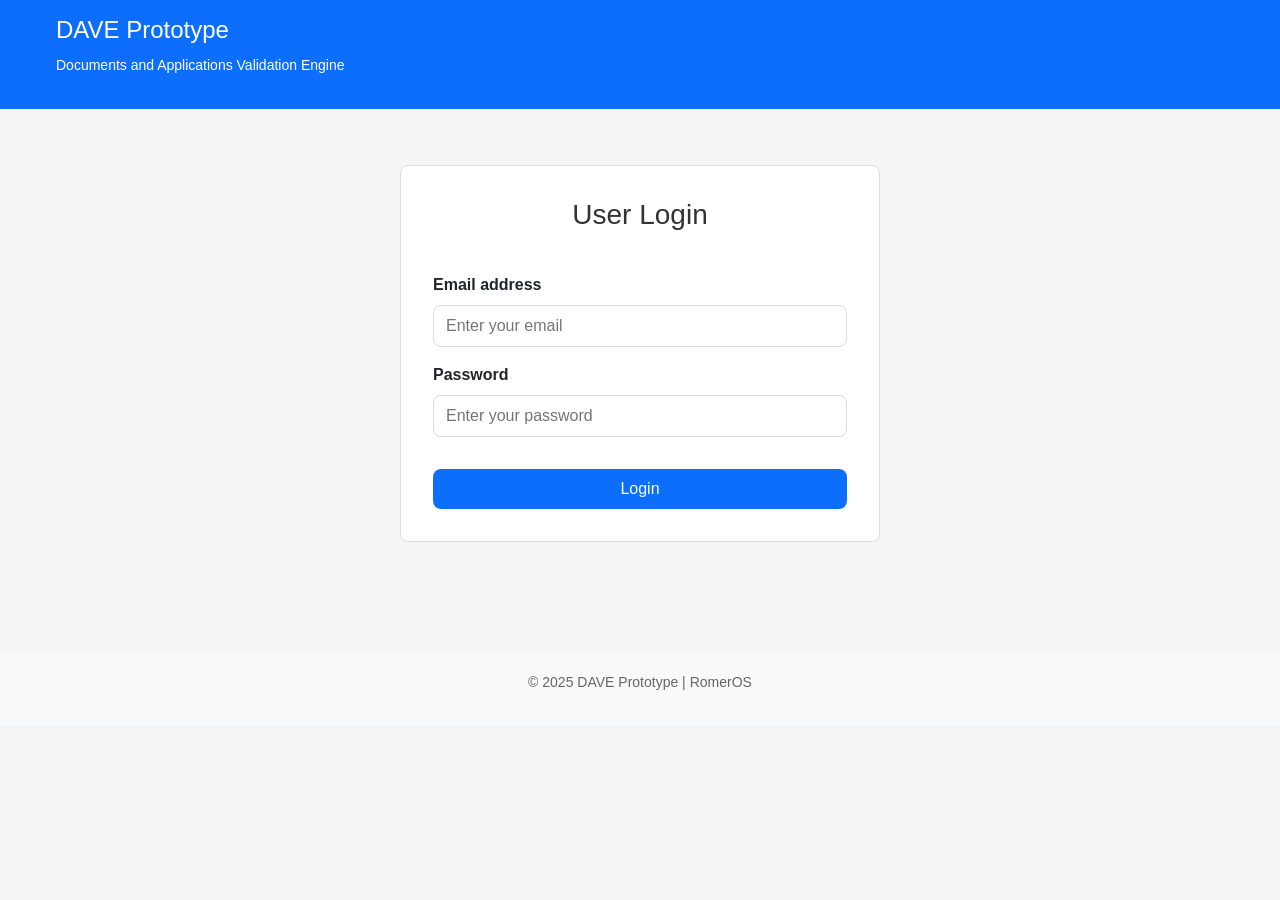
==== DAVE_Code/frontend/login.html @ 1486a299 "Prototype to Development" ====
<!DOCTYPE html>
<html lang="en">
<head>
    <meta charset="UTF-8">
    <meta name="viewport" content="width=device-width, initial-scale=1.0">
    <title>DAVE Prototype - Login</title>
    <link href="https://cdn.jsdelivr.net/npm/bootstrap@5.3.0/dist/css/bootstrap.min.css" rel="stylesheet">
    <link rel="stylesheet" href="styles.css">
</head>
<body>

    <header class="page-header">
        <div class="main-container">
            <div class="header-top">
                <div class="title-section">
                    <h1 class="main-title">DAVE Prototype</h1>
                    <p class="subtitle"><small>Documents and Applications Validation Engine</small></p>
                </div>
            </div>
        </div>
    </header>

    <div class="main-container main-content">
        
        <div class="section">
            <div class="full-width">
                <div class="login-container">
                    <form class="login-form" id="login-form">
                        <h3 class="form-title">User Login</h3>
                        
                        <div class="form-group">
                            <label for="email" class="input-label">Email address</label>
                            <input type="email" class="form-input" id="email" placeholder="Enter your email" required>
                        </div>
                        
                        <div class="form-group">
                            <label for="password" class="input-label">Password</label>
                            <input type="password" class="form-input" id="password" placeholder="Enter your password" required>    
                        </div>
                        
                        <button type="submit" class="primary-button login-button">Login</button>
                        
                        <div id="login-message" class="login-message" style="display: none;"></div>
                    </form>
                </div>
            </div>
        </div>

    </div>

    <footer class="page-footer">
        <div class="main-container">
            <p class="footer-text">
                <small>&copy; 2025 DAVE Prototype | RomerOS </small>
            </p>
        </div>
    </footer>

    <script src="https://cdn.jsdelivr.net/npm/bootstrap@5.3.0/dist/js/bootstrap.bundle.min.js"></script>
    <script src="login.js"></script>
</body>
</html>
---- DAVE_Code/frontend/styles.css ----
body {
    font-family: Arial, sans-serif;
    background-color: #f5f5f5;
    margin: 0;
    padding: 0;
    min-height: 100vh;
}

.page-header {
    background-color: #0d6efd;
    color: white;
    padding-top: 1em;
    padding-bottom: 1em;
}

.main-container {
    max-width: 75em;
    margin-left: auto;
    margin-right: auto;
    padding-left: 1em;
    padding-right: 1em;
}

.header-top {
    display: flex;
    justify-content: space-between;
    align-items: center;
}

.title-section {
    flex: 1;
}

.main-title {
    font-size: 1.5rem;
    margin: 0;
}

.subtitle {
    margin-top: 0.5em;
}

.user-info {
    text-align: right;
}

.main-content {
    padding-top: 2em;
    padding-bottom: 2em;
}

.section {
    margin-bottom: 2em;
}

.full-width {
    width: 100%;
}

.centered {
    text-align: center;
}

#status-section {
    background: white;
    padding: 1em;
    border: 1px solid #ddd;
    border-radius: 0.5em;
}

#status-badge {
    font-size: 1.2rem;
    padding-top: 0.5em;
    padding-bottom: 0.5em;
    padding-left: 1em;
    padding-right: 1em;
    display: inline-block;
    border-radius: 0.25em;
}

.status-warning {
    background-color: #ffc107;
    color: black;
}

.info-card {
    background: white;
    border: 1px solid #ddd;
    border-radius: 0.5em;
    margin-bottom: 1em;
}

.card-title {
    background-color: #f8f9fa;
    padding: 1em;
    border-bottom: 1px solid #ddd;
}

.card-title h5 {
    font-size: 1.1rem;
}

.card-content {
    padding: 1em;
}

.two-columns {
    display: flex;
    gap: 1em;
}

.column {
    flex: 1;
}

.info-table {
    width: 100%;
    border-collapse: collapse;
}

.info-table td {
    padding-top: 0.5em;
    padding-bottom: 0.5em;
    padding-left: 1em;
    padding-right: 1em;
}

.label {
    font-weight: bold;
    color: #666;
    width: 9em;
}

.info-message {
    background-color: #d1ecf1;
    border: 1px solid #bee5eb;
    padding: 1em;
    border-radius: 0.5em;
    margin-bottom: 1em;
}

.form-group {
    margin-bottom: 1em;
}

.input-label {
    display: block;
    margin-bottom: 0.5em;
    font-weight: bold;
}

.file-input {
    display: block;
    width: 100%;
    padding: 0.5em;
    border: 1px solid #ddd;
    border-radius: 0.5em;
    cursor: pointer;
}

.help-text {
    display: block;
    margin-top: 0.5em;
    color: #666;
}

.primary-button {
    background-color: #0d6efd;
    color: white;
    border: none;
    padding-top: 0.5em;
    padding-bottom: 0.5em;
    padding-left: 1.5em;
    padding-right: 1.5em;
    border-radius: 0.5em;
    cursor: pointer;
    font-size: 1rem;
}

.primary-button:disabled {
    background-color: #ccc;
    cursor: not-allowed;
}

.status-message {
    margin-top: 1em;
}

.message-box {
    padding: 1em;
    border: 1px solid #ddd;
    border-radius: 0.5em;
    background-color: #f8f9fa;
}

.success-alert {
    background-color: #d4edda;
    border-color: #c3e6cb;
    color: #155724;
}

.error-alert {
    background-color: #f8d7da;
    border-color: #f5c6cb;
    color: #721c24;
}

.info-alert {
    background-color: #d1ecf1;
    border-color: #bee5eb;
    color: #0c5460;
}

.default-alert {
    background-color: #e2e3e5;
    border-color: #d6d8db;
    color: #383d41;
}

.text-area {
    width: 100%;
    padding: 0.5em;
    border: 1px solid #ddd;
    border-radius: 0.5em;
    font-family: monospace;
    resize: vertical;
}

.text-info {
    margin-top: 0.5em;
}

.small-text {
    color: #666;
    font-size: 0.9rem;
}

.info-group {
    margin-bottom: 1em;
}

.info-group h6 {
    margin-bottom: 0.5em;
}

.large-text {
    font-size: 1.2rem;
    margin-top: 0.5em;
    margin-bottom: 0.5em;
}

.status-badge {
    display: inline-block;
    padding-top: 0.5em;
    padding-bottom: 0.5em;
    padding-left: 1em;
    padding-right: 1em;
    border-radius: 0.25em;
    background-color: #6c757d;
    color: white;
}

.badge-valid {
    background-color: #28a745;
}

.badge-expired {
    background-color: #dc3545;
}

.badge-pending {
    background-color: #6c757d;
}

.normal-text {
    font-size: 1rem;
}

.valid-text {
    color: #28a745;
}

.expired-text {
    color: #dc3545;
}

.page-footer {
    background-color: #f8f9fa;
    text-align: center;
    padding-top: 1em;
    padding-bottom: 1em;
    margin-top: 3em;
}

.footer-text {
    color: #666;
}

.login-container {
    max-width: 30em;
    margin-left: auto;
    margin-right: auto;
    margin-top: 1.5em;
}

.login-form {
    background: white;
    padding-top: 2em;
    padding-bottom: 2em;
    padding-left: 2em;
    padding-right: 2em;
    border: 1px solid #ddd;
    border-radius: 0.5em;
}

.form-title {
    text-align: center;
    margin-bottom: 1.5em;
    color: #333;
}

.form-input {
    display: block;
    width: 100%;
    padding-top: 0.5em;
    padding-bottom: 0.5em;
    padding-left: 0.75em;
    padding-right: 0.75em;
    border: 1px solid #ddd;
    border-radius: 0.5em;
    font-size: 1rem;
}

.form-input:focus {
    outline: none;
    border-color: #0d6efd;
}

.login-button {
    width: 100%;
    margin-top: 1em;
}

.login-message {
    margin-top: 1em;
    padding-top: 0.75em;
    padding-bottom: 0.75em;
    padding-left: 1em;
    padding-right: 1em;
    border-radius: 0.5em;
    text-align: center;
}


.user-link {
    color: white;
    text-decoration: underline;
    cursor: pointer;
}

.user-link:hover {
    color: #e0e0e0;
}


@media (max-width: 48em) {
    .two-columns {
        flex-direction: column;
    }
    
    .header-top {
        flex-direction: column;
        text-align: center;
    }
    
    .user-info {
        text-align: center;
        margin-top: 0.5em;
    }
}
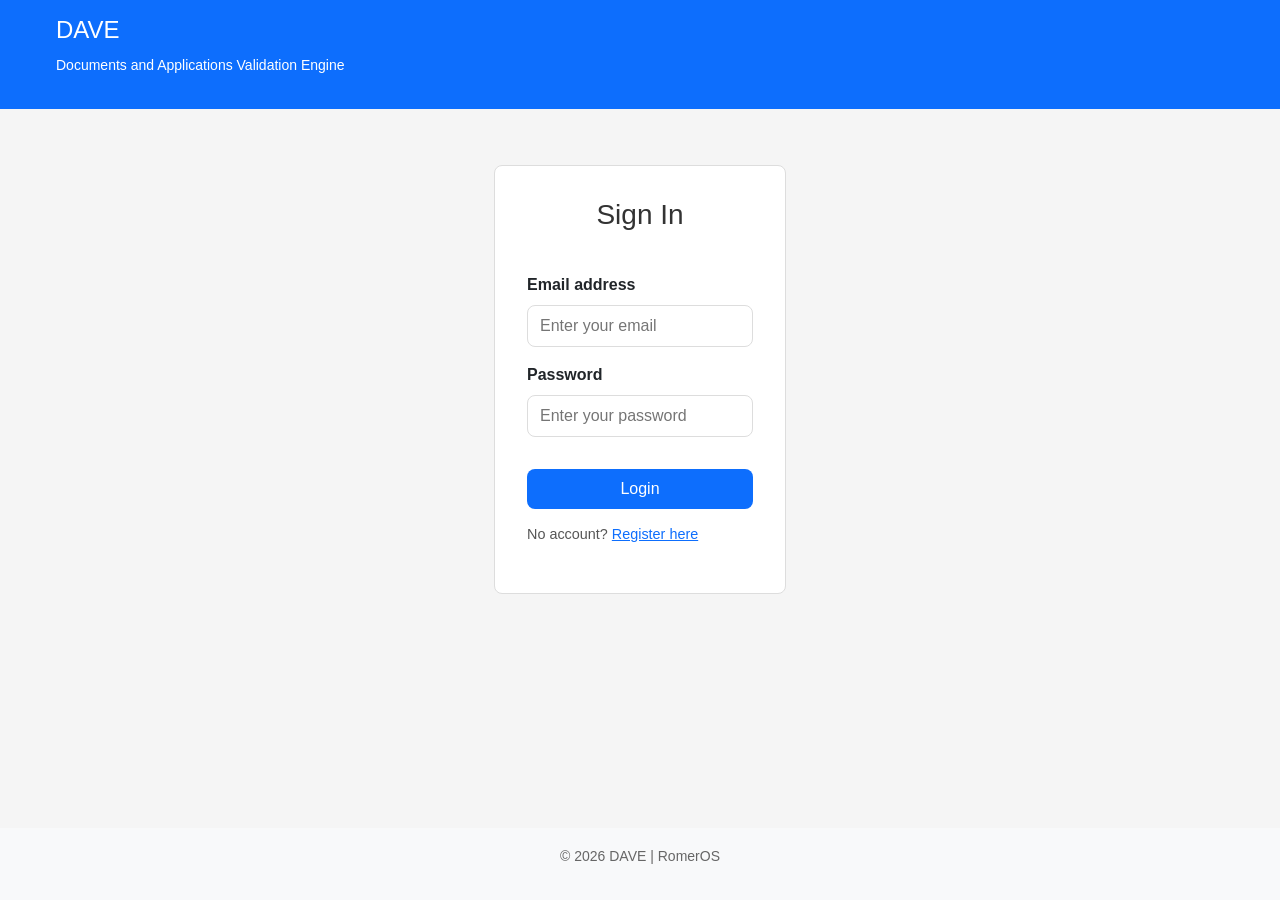
==== commit 0768fd55: "FYP" ====
--- a/DAVE_Code/frontend/login.html
+++ b/DAVE_Code/frontend/login.html
@@ -3,7 +3,7 @@
 <head>
     <meta charset="UTF-8">
     <meta name="viewport" content="width=device-width, initial-scale=1.0">
-    <title>DAVE Prototype - Login</title>
+    <title>DAVE - Login</title>
     <link href="https://cdn.jsdelivr.net/npm/bootstrap@5.3.0/dist/css/bootstrap.min.css" rel="stylesheet">
     <link rel="stylesheet" href="styles.css">
 </head>
@@ -13,7 +13,7 @@
         <div class="main-container">
             <div class="header-top">
                 <div class="title-section">
-                    <h1 class="main-title">DAVE Prototype</h1>
+                    <h1 class="main-title">DAVE</h1>
                     <p class="subtitle"><small>Documents and Applications Validation Engine</small></p>
                 </div>
             </div>
@@ -25,23 +25,63 @@
         <div class="section">
             <div class="full-width">
                 <div class="login-container">
-                    <form class="login-form" id="login-form">
-                        <h3 class="form-title">User Login</h3>
-                        
-                        <div class="form-group">
-                            <label for="email" class="input-label">Email address</label>
-                            <input type="email" class="form-input" id="email" placeholder="Enter your email" required>
-                        </div>
-                        
-                        <div class="form-group">
-                            <label for="password" class="input-label">Password</label>
-                            <input type="password" class="form-input" id="password" placeholder="Enter your password" required>    
-                        </div>
-                        
-                        <button type="submit" class="primary-button login-button">Login</button>
-                        
-                        <div id="login-message" class="login-message" style="display: none;"></div>
-                    </form>
+
+                    <!-- LOGIN -->
+                    <div id="login-section">
+                        <form class="login-form" id="login-form">
+                            <h3 class="form-title">Sign In</h3>
+
+                            <div class="form-group">
+                                <label for="email" class="input-label">Email address</label>
+                                <input type="email" class="form-input" id="email" placeholder="Enter your email" required>
+                            </div>
+
+                            <div class="form-group">
+                                <label for="password" class="input-label">Password</label>
+                                <input type="password" class="form-input" id="password" placeholder="Enter your password" required>
+                            </div>
+
+                            <button type="submit" class="primary-button login-button">Login</button>
+
+                            <div id="login-message" class="login-message" style="display:none"></div>
+
+                            <p style="margin-top:1em;font-size:0.9rem;color:#555">
+                                No account? <a href="#" onclick="showSection('register');return false;">Register here</a>
+                            </p>
+                        </form>
+                    </div>
+
+                    <!-- REGISTER -->
+                    <div id="register-section" style="display:none">
+                        <form class="login-form" id="register-form">
+                            <h3 class="form-title">Create Account</h3>
+
+                            <div class="form-group">
+                                <label for="reg-name" class="input-label">Full Name</label>
+                                <input type="text" class="form-input" id="reg-name" placeholder="Your full name" required minlength="2">
+                            </div>
+
+                            <div class="form-group">
+                                <label for="reg-email" class="input-label">Email address</label>
+                                <input type="email" class="form-input" id="reg-email" placeholder="Enter your email" required>
+                            </div>
+
+                            <div class="form-group">
+                                <label for="reg-password" class="input-label">Password</label>
+                                <input type="password" class="form-input" id="reg-password" placeholder="Min 8 chars, uppercase, lowercase, digit" required minlength="8">
+                                <small class="help-text">Must contain at least one uppercase letter, lowercase letter, and digit.</small>
+                            </div>
+
+                            <button type="submit" class="primary-button login-button">Create Account</button>
+
+                            <div id="register-message" class="login-message" style="display:none"></div>
+
+                            <p style="margin-top:1em;font-size:0.9rem;color:#555">
+                                Already have an account? <a href="#" onclick="showSection('login');return false;">Sign in</a>
+                            </p>
+                        </form>
+                    </div>
+
                 </div>
             </div>
         </div>
@@ -51,12 +91,13 @@
     <footer class="page-footer">
         <div class="main-container">
             <p class="footer-text">
-                <small>&copy; 2025 DAVE Prototype | RomerOS </small>
+                <small>&copy; 2026 DAVE | RomerOS</small>
             </p>
         </div>
     </footer>
 
     <script src="https://cdn.jsdelivr.net/npm/bootstrap@5.3.0/dist/js/bootstrap.bundle.min.js"></script>
-    <script src="login.js"></script>
+    <script src="api.js?v=20260427"></script>
+    <script src="login.js?v=20260427"></script>
 </body>
 </html>
--- a/DAVE_Code/frontend/styles.css
+++ b/DAVE_Code/frontend/styles.css
@@ -4,6 +4,8 @@
     margin: 0;
     padding: 0;
     min-height: 100vh;
+    display: flex;
+    flex-direction: column;
 }
 
 .page-header {
@@ -289,7 +291,7 @@
     text-align: center;
     padding-top: 1em;
     padding-bottom: 1em;
-    margin-top: 3em;
+    margin-top: auto;
 }
 
 .footer-text {
@@ -378,3 +380,494 @@
         margin-top: 0.5em;
     }
 }
+
+.secondary-button {
+    background-color: #6c757d;
+    color: white;
+    border: none;
+    padding: 0.5em 1.5em;
+    border-radius: 0.5em;
+    cursor: pointer;
+    font-size: 1rem;
+}
+
+.secondary-button:hover {
+    background-color: #5a6268;
+}
+
+.danger-button {
+    background-color: #dc3545;
+    color: white;
+    border: none;
+    padding: 0.5em 1.5em;
+    border-radius: 0.5em;
+    cursor: pointer;
+    font-size: 1rem;
+}
+
+.danger-button:hover {
+    background-color: #c82333;
+}
+
+.success-button {
+    background-color: #198754;
+    color: white;
+    border: none;
+    padding: 0.5em 1.5em;
+    border-radius: 0.5em;
+    cursor: pointer;
+    font-size: 1rem;
+}
+
+.success-button:hover {
+    background-color: #157347;
+}
+
+.status-chip {
+    display: inline-block;
+    padding: 0.2em 0.6em;
+    border-radius: 0.3em;
+    color: white;
+    font-size: 0.82rem;
+    font-weight: bold;
+    white-space: nowrap;
+}
+
+.data-table {
+    width: 100%;
+    border-collapse: collapse;
+}
+
+.data-table th,
+.data-table td {
+    padding: 0.75em 1em;
+    border-bottom: 1px solid #dee2e6;
+    text-align: left;
+    vertical-align: middle;
+}
+
+.data-table thead th {
+    background-color: #f8f9fa;
+    font-weight: bold;
+    font-size: 0.9rem;
+    text-transform: uppercase;
+    letter-spacing: 0.03em;
+    color: #555;
+}
+
+.data-table tbody tr:hover {
+    background-color: #f8f9fa;
+}
+
+.modal-overlay {
+    position: fixed;
+    inset: 0;
+    background: rgba(0, 0, 0, 0.5);
+    display: flex;
+    align-items: center;
+    justify-content: center;
+    z-index: 1000;
+    padding: 1em;
+}
+
+.modal-box {
+    background: white;
+    border-radius: 0.5em;
+    width: 100%;
+    max-width: 34em;
+    box-shadow: 0 6px 24px rgba(0, 0, 0, 0.2);
+}
+
+.modal-header {
+    display: flex;
+    justify-content: space-between;
+    align-items: center;
+    padding: 1em 1.25em;
+    border-bottom: 1px solid #dee2e6;
+}
+
+.modal-header h5 {
+    margin: 0;
+    font-size: 1.1rem;
+}
+
+.modal-body {
+    padding: 1.25em;
+}
+
+.modal-footer {
+    display: flex;
+    justify-content: flex-end;
+    gap: 0.5em;
+    padding: 1em 1.25em;
+    border-top: 1px solid #dee2e6;
+}
+
+.modal-close {
+    background: none;
+    border: none;
+    font-size: 1.4rem;
+    line-height: 1;
+    cursor: pointer;
+    color: #666;
+    padding: 0;
+}
+
+.modal-close:hover {
+    color: #333;
+}
+
+.notif-badge {
+    display: inline-block;
+    background: #dc3545;
+    color: white;
+    border-radius: 50%;
+    font-size: 0.68rem;
+    font-weight: bold;
+    padding: 0 0.38em;
+    min-width: 1.2em;
+    text-align: center;
+    vertical-align: top;
+    line-height: 1.4;
+}
+
+.notif-item {
+    padding: 0.75em 1em;
+    border-bottom: 1px solid #eee;
+    cursor: pointer;
+    transition: background 0.1s;
+}
+
+.notif-item:last-child {
+    border-bottom: none;
+}
+
+.notif-item:hover {
+    background: #f8f9fa;
+}
+
+.notif-unread {
+    background: #e8f0fe;
+    border-left: 3px solid #0d6efd;
+}
+
+.notif-title {
+    font-weight: bold;
+    font-size: 0.9rem;
+    margin-bottom: 0.15em;
+}
+
+.notif-msg {
+    color: #555;
+    font-size: 0.85rem;
+}
+
+.notif-time {
+    color: #999;
+    font-size: 0.78rem;
+    margin-top: 0.25em;
+}
+
+.header-icon-link {
+    color: white;
+    text-decoration: none;
+    margin-left: 1em;
+    font-size: 1.1rem;
+}
+
+.header-icon-link:hover {
+    color: #d0e4ff;
+}
+
+.header-text-link {
+    color: white;
+    text-decoration: none;
+    margin-left: 1em;
+    font-size: 0.9rem;
+}
+
+.header-text-link:hover {
+    text-decoration: underline;
+    color: #d0e4ff;
+}
+
+.doc-item {
+    display: flex;
+    align-items: center;
+    gap: 1em;
+    padding: 0.75em 0;
+    border-bottom: 1px solid #eee;
+}
+
+.doc-item:last-child {
+    border-bottom: none;
+}
+
+.doc-thumb {
+    flex-shrink: 0;
+    width: 64px;
+    height: 64px;
+    display: flex;
+    align-items: center;
+    justify-content: center;
+    background: #f8f9fa;
+    border-radius: 4px;
+    overflow: hidden;
+}
+
+.doc-info {
+    flex: 1;
+    min-width: 0;
+}
+
+.doc-actions {
+    flex-shrink: 0;
+}
+
+.checklist-item {
+    display: flex;
+    align-items: flex-start;
+    gap: 0.75em;
+    padding: 0.6em 0;
+    border-bottom: 1px solid #eee;
+}
+
+.checklist-item:last-child {
+    border-bottom: none;
+}
+
+.checklist-icon {
+    font-size: 1.2rem;
+    flex-shrink: 0;
+    line-height: 1.4;
+}
+
+.checklist-info {
+    flex: 1;
+}
+
+.checklist-done .checklist-info strong {
+    color: #155724;
+}
+
+.checklist-pending .checklist-icon {
+    opacity: 0.85;
+}
+
+.req-badge {
+    background: #dc3545;
+    color: white;
+    font-size: 0.72rem;
+    padding: 0.1em 0.4em;
+    border-radius: 0.25em;
+    margin-left: 0.4em;
+    font-weight: bold;
+}
+
+.opt-badge {
+    background: #6c757d;
+    color: white;
+    font-size: 0.72rem;
+    padding: 0.1em 0.4em;
+    border-radius: 0.25em;
+    margin-left: 0.4em;
+}
+
+/* Conditional document badge */
+.cond-badge {
+    background: #0d6efd;
+    color: white;
+    font-size: 0.72rem;
+    padding: 0.1em 0.4em;
+    border-radius: 0.25em;
+    margin-left: 0.4em;
+}
+
+/* Condition label (small descriptor under the document type) */
+.condition-label {
+    color: #0d6efd;
+    font-style: italic;
+}
+
+/* Validation badges */
+.val-badge {
+    display: inline-block;
+    font-size: 0.78rem;
+    padding: 0.15em 0.5em;
+    border-radius: 0.25em;
+    margin-top: 0.25em;
+}
+.val-ok   { background: #d1e7dd; color: #0a3622; }
+.val-fail { background: #f8d7da; color: #842029; }
+
+/* AI suggestions list */
+.ai-suggestion-list {
+    list-style: none;
+    margin: 0;
+    padding: 0;
+}
+.ai-suggestion-list li {
+    padding: 0.6em 0;
+    border-bottom: 1px solid #f0f0f0;
+    font-size: 0.9rem;
+}
+.ai-suggestion-list li:last-child {
+    border-bottom: none;
+}
+
+/* Inline checklist upload row */
+.cl-upload-row {
+    display: flex;
+    align-items: center;
+    flex-wrap: wrap;
+    gap: 0.4em;
+}
+
+.cl-file-label {
+    display: inline-flex;
+    align-items: center;
+    cursor: pointer;
+    background: #f8f9fa;
+    border: 1px solid #ced4da;
+    border-radius: 0.3em;
+    padding: 0.22em 0.7em;
+    font-size: 0.82rem;
+    color: #495057;
+    max-width: 220px;
+    overflow: hidden;
+    white-space: nowrap;
+    text-overflow: ellipsis;
+}
+.cl-file-label:hover {
+    background: #e9ecef;
+}
+
+.cl-file-text {
+    overflow: hidden;
+    white-space: nowrap;
+    text-overflow: ellipsis;
+    max-width: 180px;
+    display: inline-block;
+}
+
+/* Inline uploaded doc actions row */
+.cl-doc-row {
+    display: flex;
+    flex-direction: column;
+    gap: 0.3em;
+    margin-top: 0.35em;
+}
+.cl-doc-actions {
+    display: flex;
+    flex-wrap: wrap;
+    gap: 0.3em;
+    margin-top: 0.2em;
+}
+
+.tab-bar {
+    display: flex;
+    border-bottom: 2px solid #dee2e6;
+    margin-bottom: 1.5em;
+}
+
+.tab-btn {
+    background: none;
+    border: none;
+    border-bottom: 3px solid transparent;
+    margin-bottom: -2px;
+    padding: 0.6em 1.5em;
+    font-size: 1rem;
+    cursor: pointer;
+    color: #666;
+    font-weight: 500;
+    transition: color 0.1s;
+}
+
+.tab-btn:hover {
+    color: #0d6efd;
+}
+
+.tab-active {
+    color: #0d6efd !important;
+    border-bottom-color: #0d6efd !important;
+    font-weight: bold;
+}
+
+/* ── Profile page ──────────────────────────────────────────────────────────── */
+
+.profile-tabs {
+    list-style: none;
+    margin: 0 0 1.5em;
+    padding: 0;
+    display: flex;
+    border-bottom: 2px solid #dee2e6;
+    flex-wrap: wrap;
+    gap: 0;
+}
+
+.profile-tab {
+    padding: 0.6em 1.4em;
+    cursor: pointer;
+    font-size: 0.95rem;
+    color: #555;
+    border-bottom: 3px solid transparent;
+    margin-bottom: -2px;
+    font-weight: 500;
+    transition: color 0.15s;
+    user-select: none;
+}
+
+.profile-tab:hover {
+    color: #0d6efd;
+}
+
+.profile-tab.active {
+    color: #0d6efd;
+    border-bottom-color: #0d6efd;
+    font-weight: 700;
+}
+
+.tab-panel {
+    animation: fadeIn 0.15s ease;
+}
+
+@keyframes fadeIn {
+    from { opacity: 0; transform: translateY(4px); }
+    to   { opacity: 1; transform: translateY(0); }
+}
+
+@keyframes processingPulse {
+    0%, 100% { opacity: 1; }
+    50%       { opacity: 0.45; }
+}
+
+.processing-pulse {
+    animation: processingPulse 1.6s ease-in-out infinite;
+    display: inline-block;
+}
+
+.profile-form-grid {
+    display: grid;
+    grid-template-columns: 1fr 1fr;
+    gap: 0 1.5em;
+}
+
+.profile-form-grid .form-group:first-child,
+.profile-form-grid .form-group:nth-child(3) {
+    grid-column: 1;
+}
+
+.profile-form-grid .form-group:nth-child(2),
+.profile-form-grid .form-group:nth-child(4),
+.profile-form-grid .form-group:nth-child(5) {
+    grid-column: 2;
+}
+
+@media (max-width: 40em) {
+    .profile-form-grid {
+        grid-template-columns: 1fr;
+    }
+    .profile-form-grid .form-group {
+        grid-column: 1 !important;
+    }
+}
